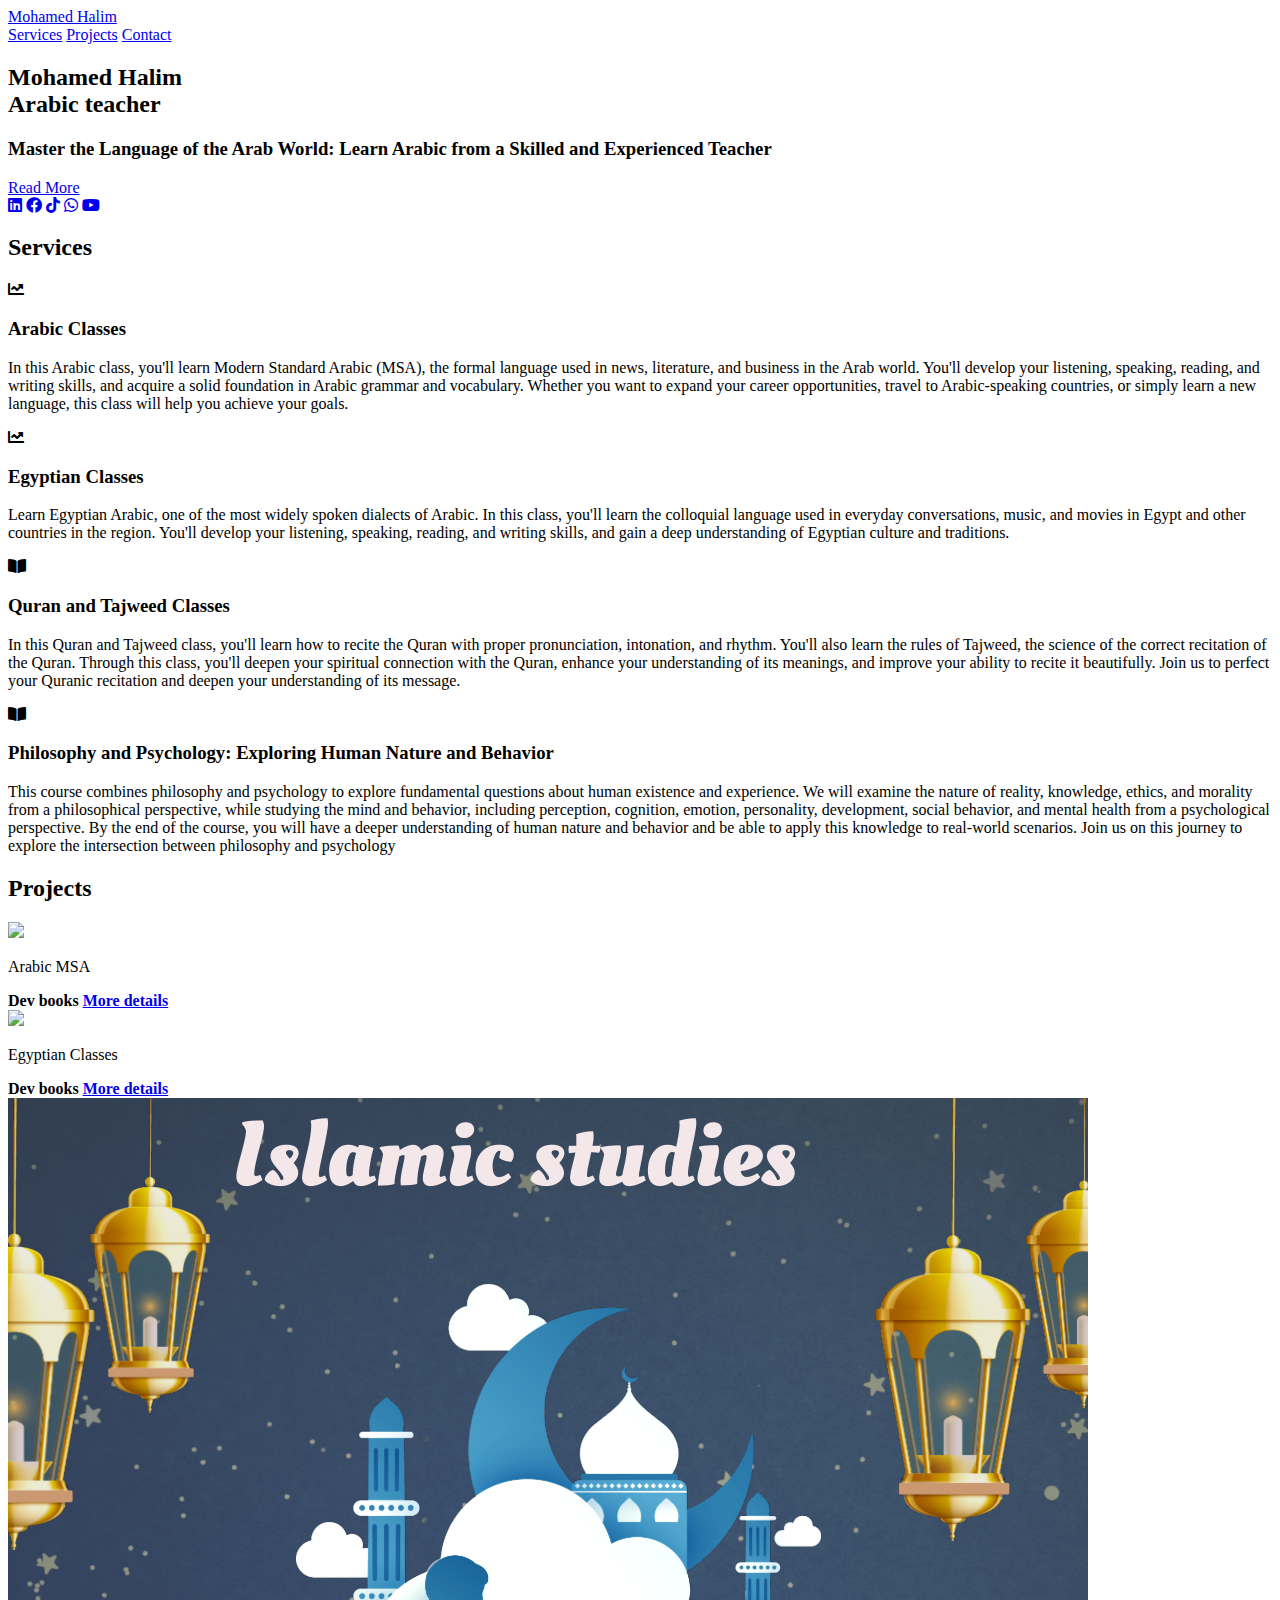
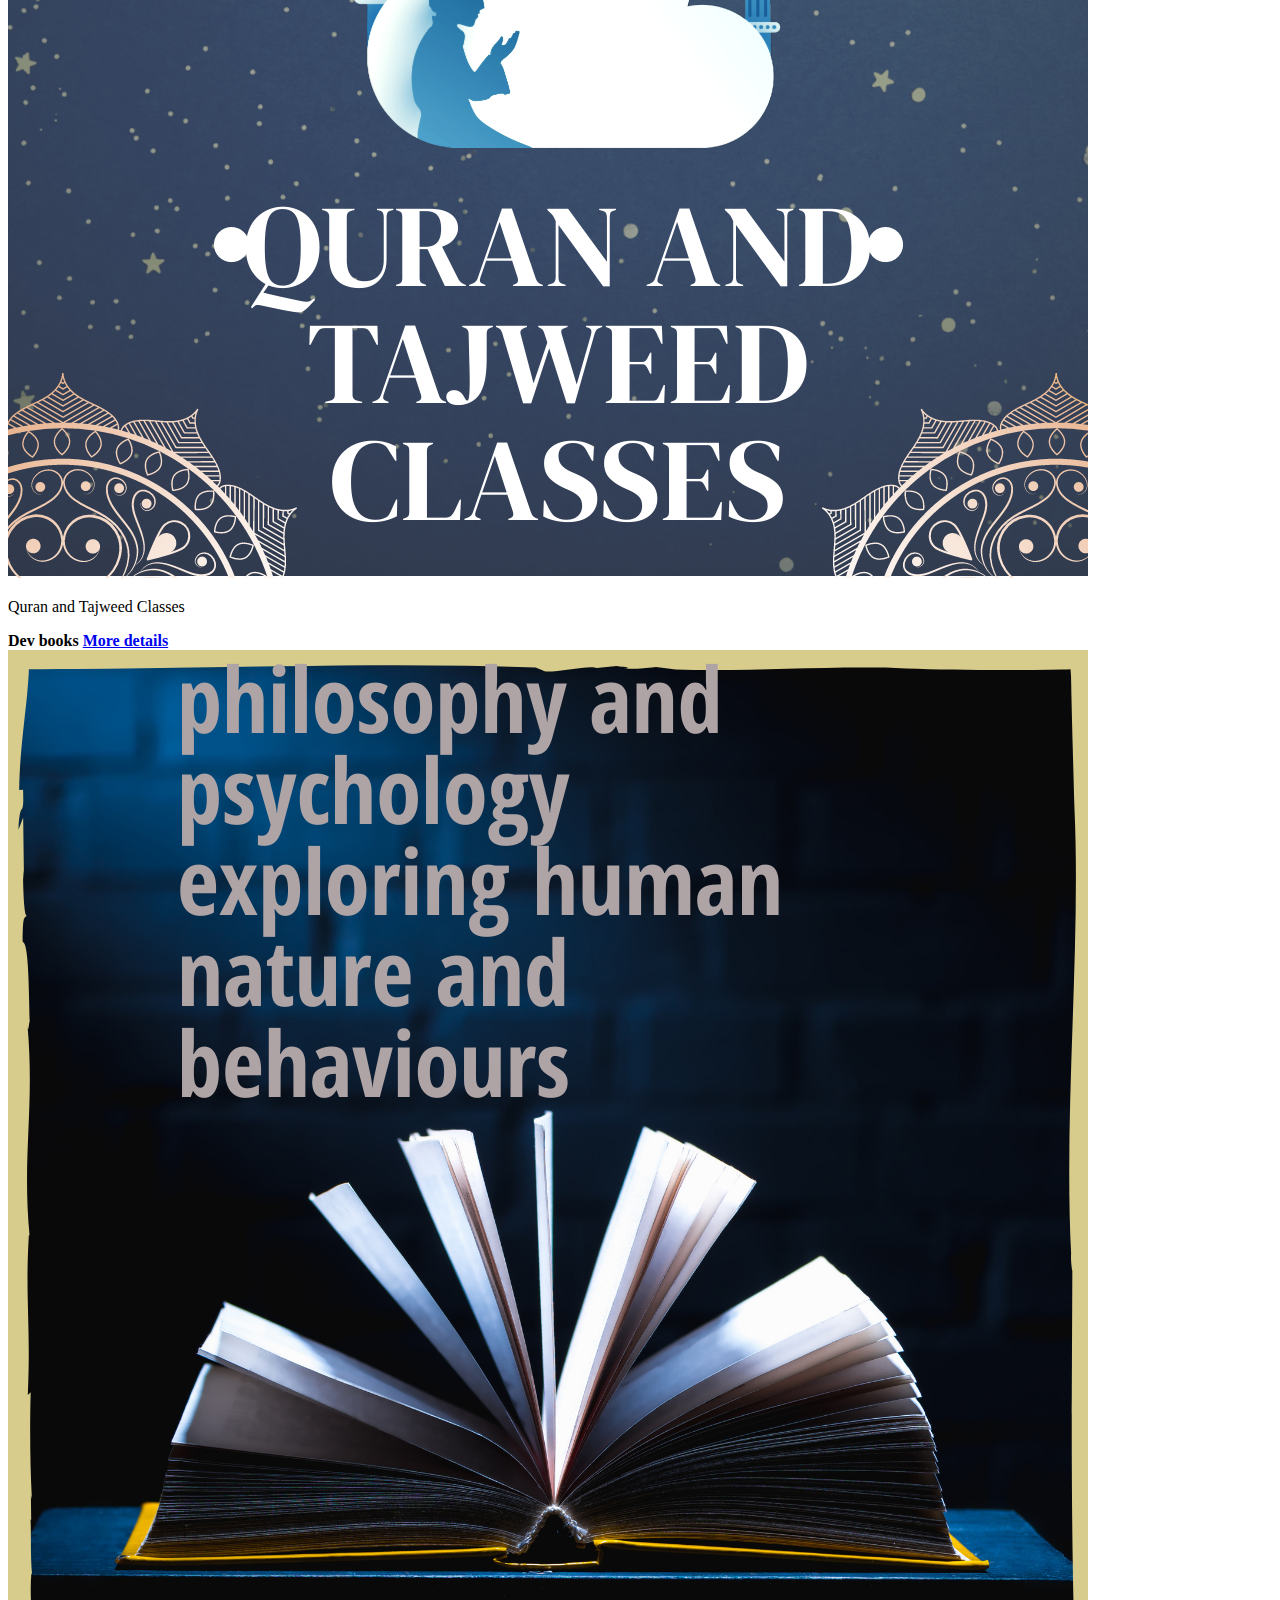
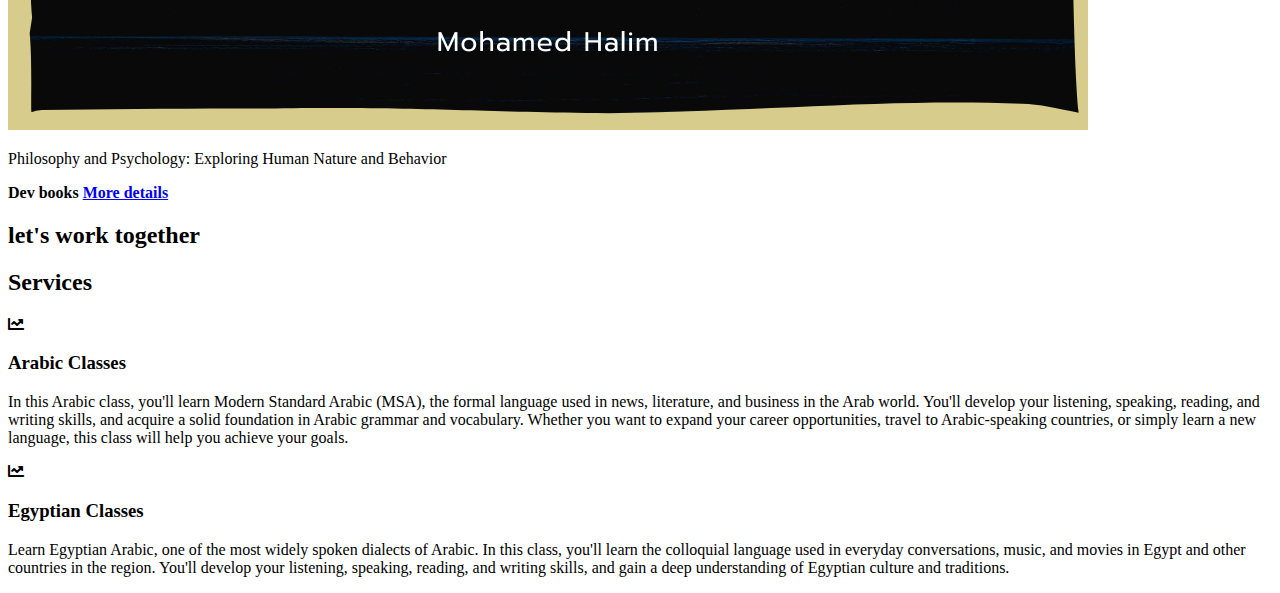
==== index.html @ fc65973d "gemy edite" ====
<!DOCTYPE html>
<html lang="en">
<head>
    <meta charset="UTF-8">
    <meta http-equiv="X-UA-Compatible" content="IE=edge">
    <meta name="viewport" content="width=device-width, initial-scale=1.0">
    <link rel="stylesheet" href="https://cdnjs.cloudflare.com/ajax/libs/font-awesome/5.15.4/css/all.min.css">
    <link rel="stylesheet" href="style.css">
    <title>Mohamed Halim The Arabic teacher</title>
</head>
<body>
    <header>
        <a href="#" class="logo">Mohamed Halim</a>
        <nav class="navigation">
            <a href="#Services">Services</a>
            <a href="#Projects">Projects</a>
            <a href="#Contact">Contact</a>
        </nav>
    </header>
    <section class="main">
        <div>
            <h2>Mohamed Halim <br><span>Arabic teacher</span></h2>
            <h3>Master the Language of the Arab World: Learn Arabic from a Skilled and Experienced Teacher</h3>
            <a href="#projects" class="main-btn">Read More</a>
            <div class="social-icons">
                <a href="#"><i class="fab fa-linkedin"></i></a>
                <a href="#"><i class="fab fa-facebook"></i></a>
                <a href="#"><i class="fab fa-tiktok"></i></a>
                <a href="#"><i class="fab fa-whatsapp"></i></a>
                <a href="#"><i class="fab fa-youtube"></i></a>
            </div>
        </div>
    </section>
    <section class="cards" id="Services">
        <h2 class="title">Services</h2>
        <div class="content">
            <div class="card">
                <div class="icon">
                    <i class="fas fa-chart-line"></i>
                </div>
                <div class="info">
                    <h3>Arabic Classes</h3>
                    <p>In this Arabic class, you'll learn Modern Standard Arabic (MSA), the formal language used in news, literature, and business in the Arab world. You'll develop your listening, speaking, reading, and writing skills, and acquire a solid foundation in Arabic grammar and vocabulary. Whether you want to expand your career opportunities, travel to Arabic-speaking countries, or simply learn a new language, this class will help you achieve your goals.</p>   
                </div> 
            </div>
            <div class="card">
                <div class="icon">
                    <i class="fas fa-chart-line"></i>
                </div>
                <div class="info">
                    <h3>Egyptian Classes</h3>
                    <p>Learn Egyptian Arabic, one of the most widely spoken dialects of Arabic. In this class, you'll learn the colloquial language used in everyday conversations, music, and movies in Egypt and other countries in the region. You'll develop your listening, speaking, reading, and writing skills, and gain a deep understanding of Egyptian culture and traditions.</p>
                </div>
            </div>
            <div class="card">
                <div class="icon">
                    <i class="fas fa-book-open"></i>
                </div>
                <div class="info">
                    <h3>Quran and Tajweed Classes</h3>
                    <p>In this Quran and Tajweed class, you'll learn how to recite the Quran with proper pronunciation, intonation, and rhythm. You'll also learn the rules of Tajweed, the science of the correct recitation of the Quran. Through this class, you'll deepen your spiritual connection with the Quran, enhance your understanding of its meanings, and improve your ability to recite it beautifully. Join us to perfect your Quranic recitation and deepen your understanding of its message.</p>
                </div>
            </div>
            <div class="card">
                <div class="icon">
                    <i class="fas fa-book-open"></i>
                </div>
                <div class="info">
                    <h3>Philosophy and Psychology: Exploring Human Nature and Behavior</h3>
                    <p>This course combines philosophy and psychology to explore fundamental questions about human existence and experience. We will examine the nature of reality, knowledge, ethics, and morality from a philosophical perspective, while studying the mind and behavior, including perception, cognition, emotion, personality, development, social behavior, and mental health from a psychological perspective. By the end of the course, you will have a deeper understanding of human nature and behavior and be able to apply this knowledge to real-world scenarios. Join us on this journey to explore the intersection between philosophy and psychology</p>
                </div>
                <div>
                </div>
            </section>
            <section class="projects" id="projects">
                <h2 class="title">Projects</h2>
                <div class="content">
                    <div class="project-card">
                        <div class="project-image">
                            <img src="pic/msa.jpeg" />
                        </div>
                        <div class="project-info">
                            <p  class="project-categary">Arabic MSA </p>
                            <strong   class="project-title">
                                <span> Dev books</span>
                                <a href="#" class="more-details">More details</a>
                            </strong>
                        </div>
                    </div>
                    <div class="project-card">
                        <div class="project-image">
                            <img src="pic/egyiton.jpeg" />
                        </div>
                        <div class="project-info">
                            <p  class="project-categary">Egyptian Classes</p>
                            <strong   class="project-title">
                                <span> Dev books</span>
                                <a href="#" class="more-details">More details</a>
                            </strong>
                        </div>
                    </div>
                    <div class="project-card">
                        <div class="project-image">
                            <img src="pic/islamic.jpeg" />
                        </div>
                        <div class="project-info">
                            <p  class="project-categary">Quran and Tajweed Classes</p>
                            <strong   class="project-title">
                                <span> Dev books</span>
                                <a href="#" class="more-details">More details</a>
                            </strong>
                        </div>
                    </div>
                    <div class="project-card">
                        <div class="project-image">
                            <img src="pic/phil.jpeg" />
                        </div>
                        <div class="project-info">
                            <p  class="project-categary">Philosophy and Psychology: Exploring Human Nature and Behavior </p>
                            <strong   class="project-title">
                                <span> Dev books</span>
                                <a href="#" class="more-details">More details</a>
                            </strong>
                        </div>
                    </div>   
                </div>
            </section>
                <section class="cards Contact" id="Contact">
                    <h2 class="title" >let's work together</h2>
                    <h2 class="title">Services</h2>
                    
        <div class="content">
            <div class="card">
                <div class="icon">
                    <i class="fas fa-chart-line"></i>
                </div>
                <div class="info">
                    <h3>Arabic Classes</h3>
                    <p>In this Arabic class, you'll learn Modern Standard Arabic (MSA), the formal language used in news, literature, and business in the Arab world. You'll develop your listening, speaking, reading, and writing skills, and acquire a solid foundation in Arabic grammar and vocabulary. Whether you want to expand your career opportunities, travel to Arabic-speaking countries, or simply learn a new language, this class will help you achieve your goals.</p>   
                </div> 
            </div>
            <div class="card">
                <div class="icon">
                    <i class="fas fa-chart-line"></i>
                </div>
                <div class="info">
                    <h3>Egyptian Classes</h3>
                    <p>Learn Egyptian Arabic, one of the most widely spoken dialects of Arabic. In this class, you'll learn the colloquial language used in everyday conversations, music, and movies in Egypt and other countries in the region. You'll develop your listening, speaking, reading, and writing skills, and gain a deep understanding of Egyptian culture and traditions.</p>
                </div>
            </div>
        </div> 
                </section>
</body>
</html>
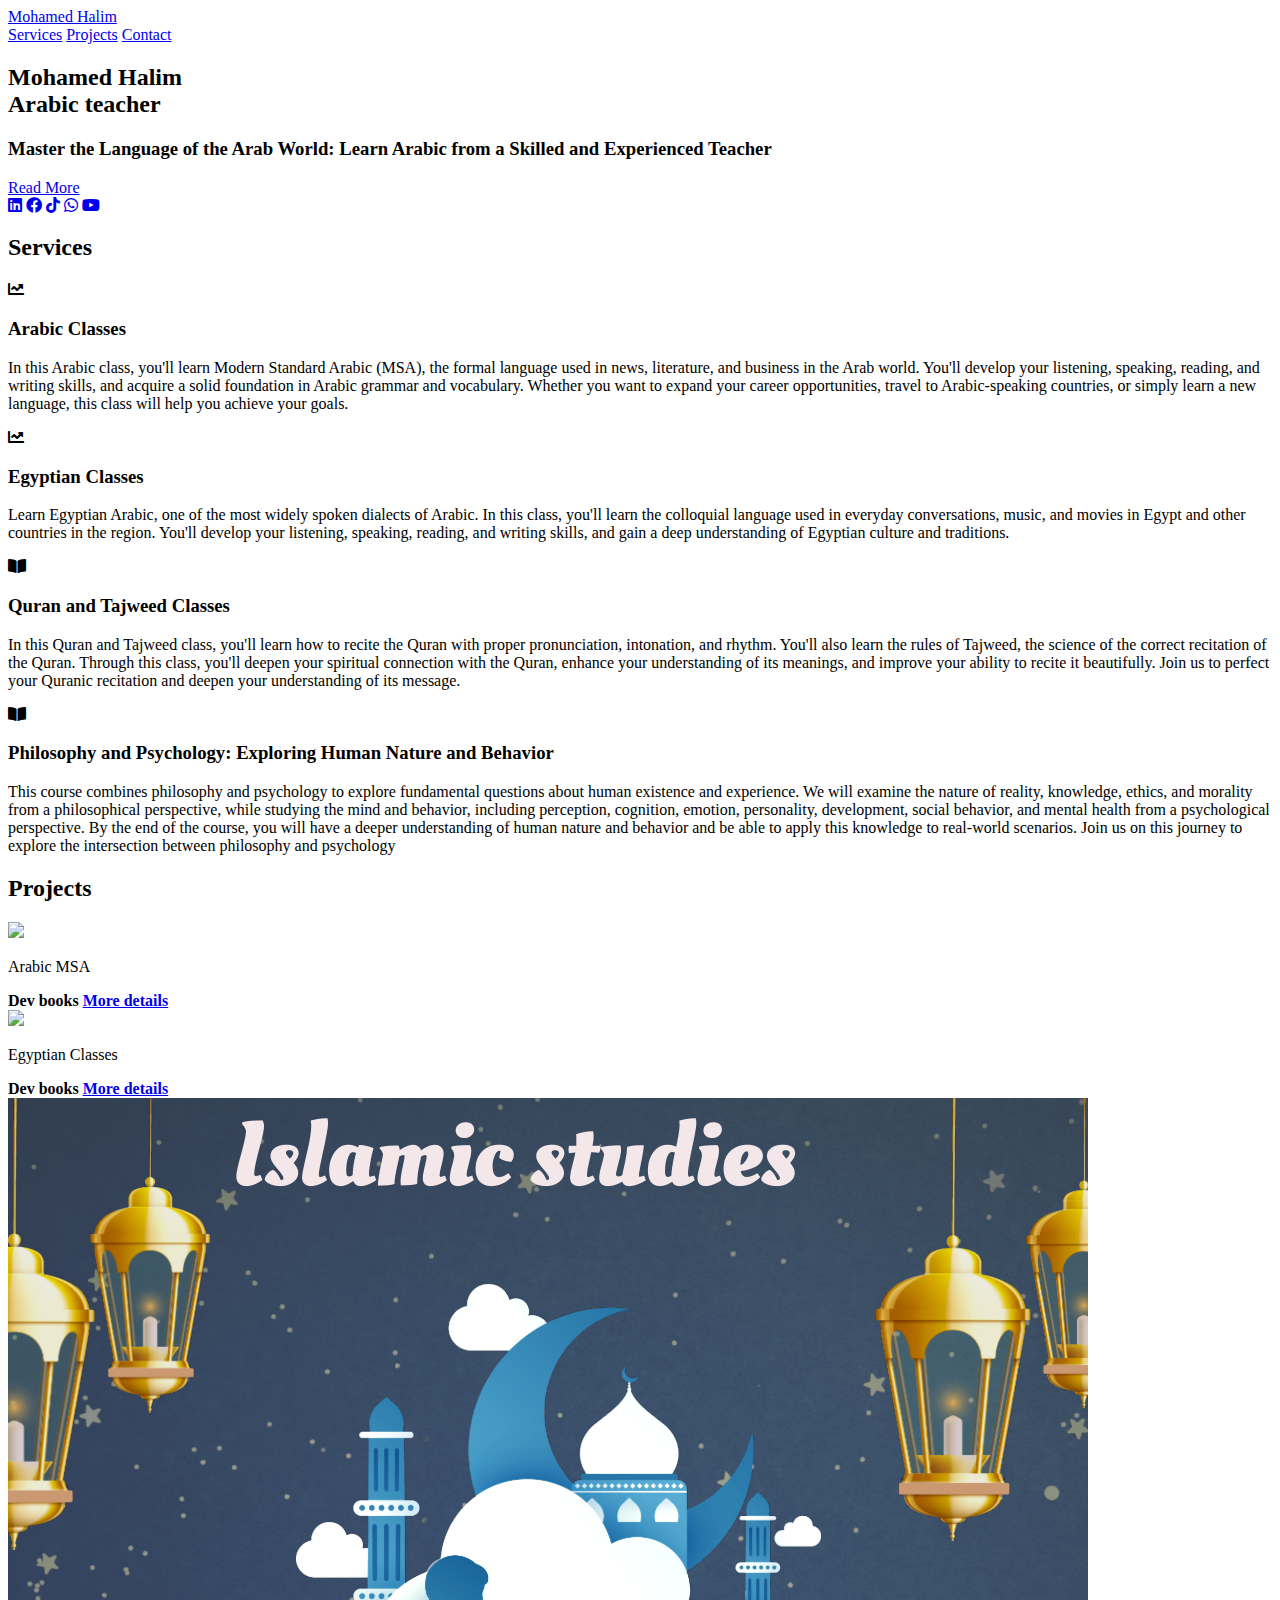
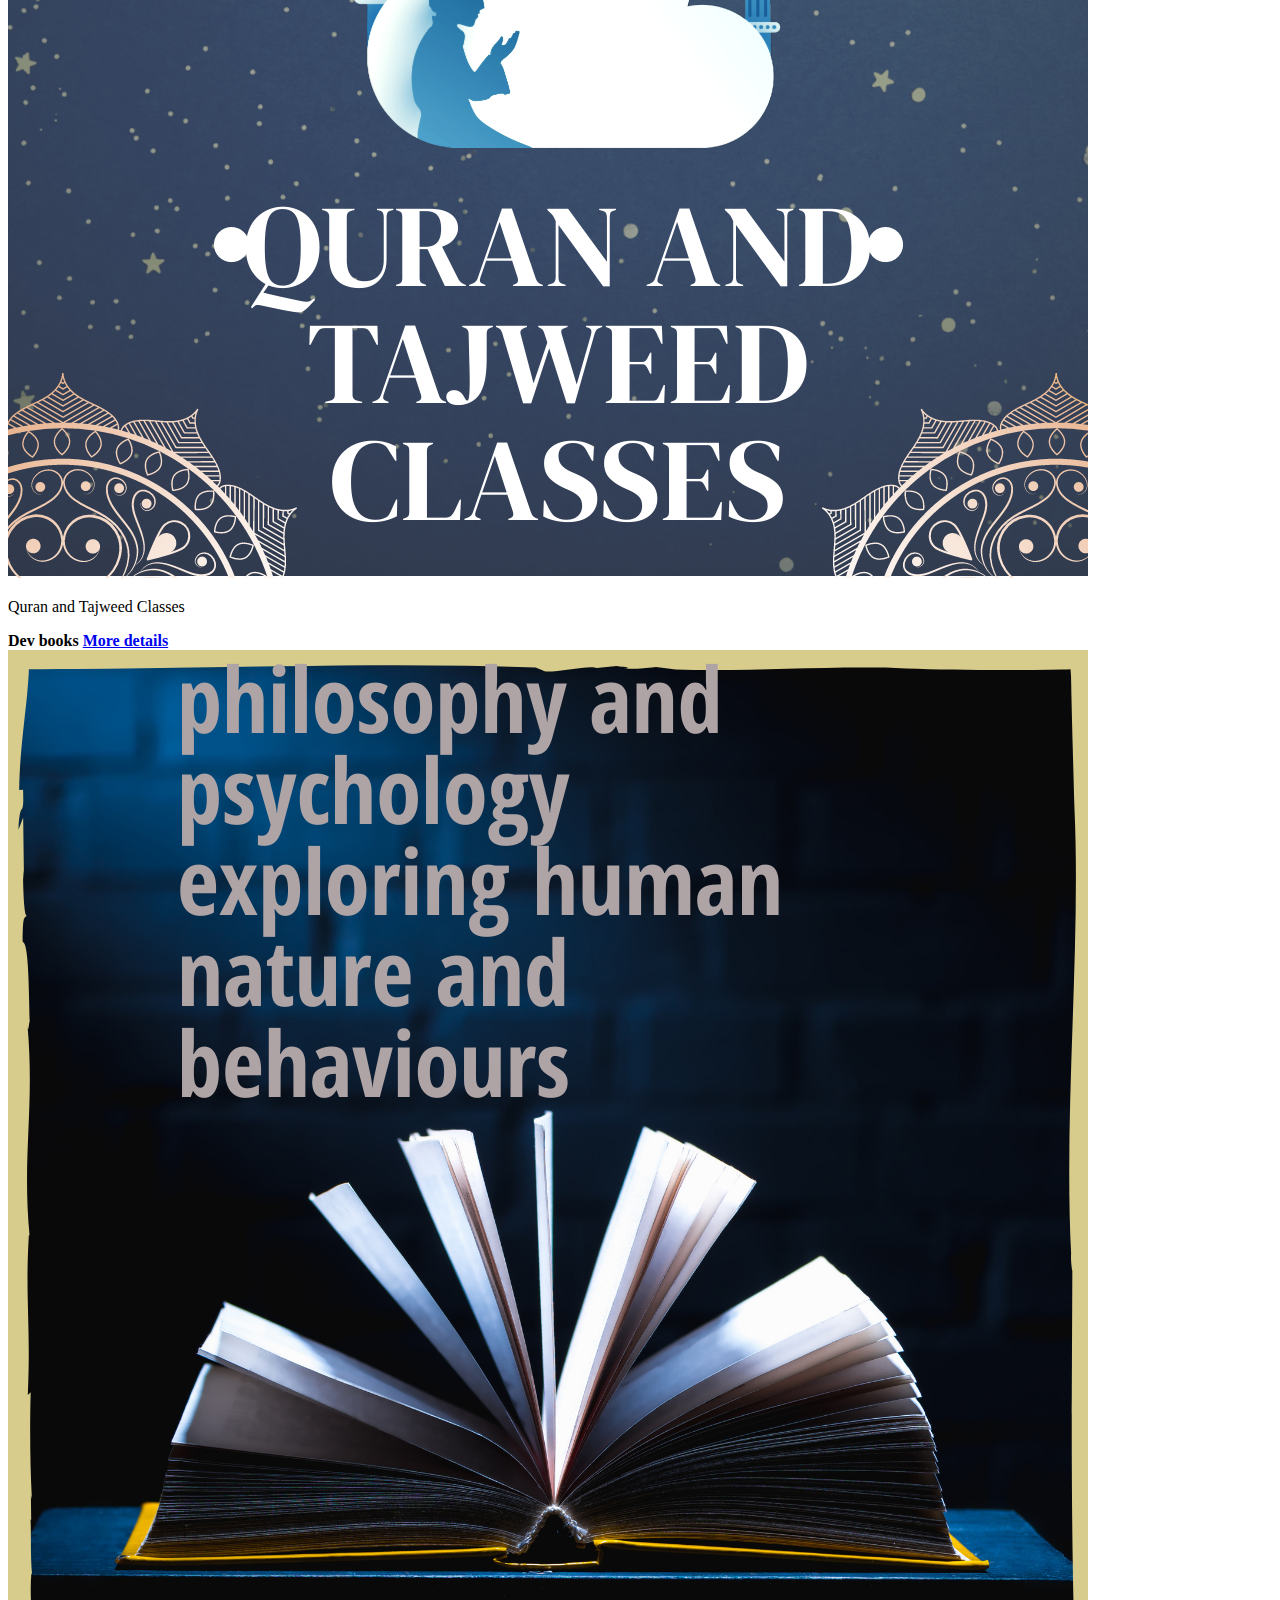
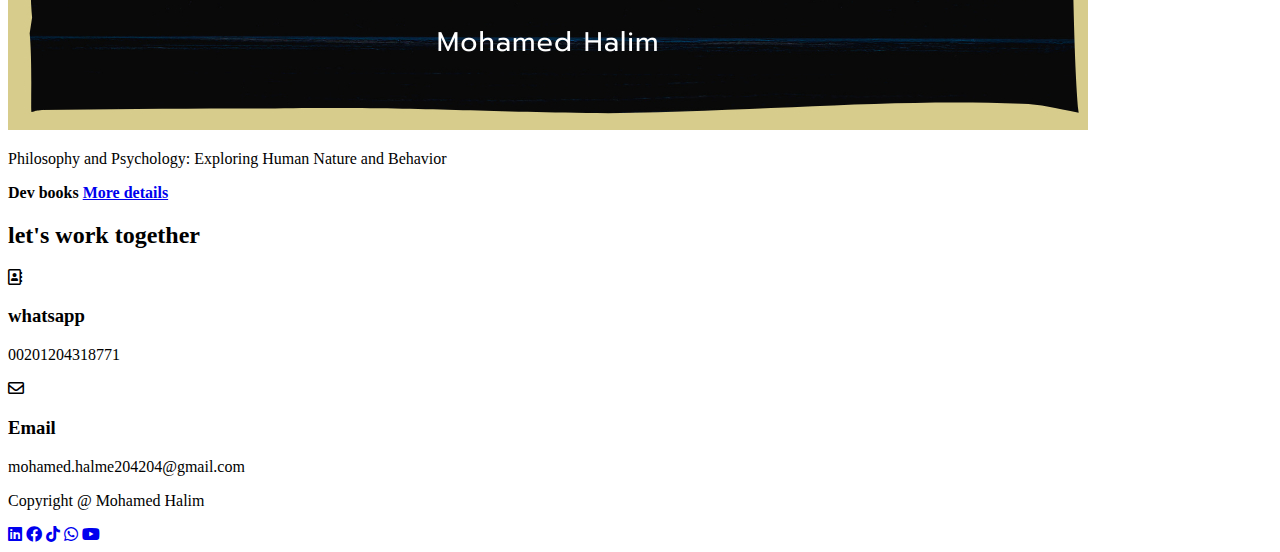
==== commit da095f09: "phone editing" ====
--- a/index.html
+++ b/index.html
@@ -127,29 +127,38 @@
             </section>
                 <section class="cards Contact" id="Contact">
                     <h2 class="title" >let's work together</h2>
-                    <h2 class="title">Services</h2>
                     
         <div class="content">
             <div class="card">
                 <div class="icon">
-                    <i class="fas fa-chart-line"></i>
+                    <i class="far fa-address-book"></i>
                 </div>
                 <div class="info">
-                    <h3>Arabic Classes</h3>
-                    <p>In this Arabic class, you'll learn Modern Standard Arabic (MSA), the formal language used in news, literature, and business in the Arab world. You'll develop your listening, speaking, reading, and writing skills, and acquire a solid foundation in Arabic grammar and vocabulary. Whether you want to expand your career opportunities, travel to Arabic-speaking countries, or simply learn a new language, this class will help you achieve your goals.</p>   
+                    <h3>whatsapp</h3>
+                    <p> 00201204318771 </p>   
                 </div> 
             </div>
             <div class="card">
                 <div class="icon">
-                    <i class="fas fa-chart-line"></i>
+                    <i class="far fa-envelope"></i> 
                 </div>
                 <div class="info">
-                    <h3>Egyptian Classes</h3>
-                    <p>Learn Egyptian Arabic, one of the most widely spoken dialects of Arabic. In this class, you'll learn the colloquial language used in everyday conversations, music, and movies in Egypt and other countries in the region. You'll develop your listening, speaking, reading, and writing skills, and gain a deep understanding of Egyptian culture and traditions.</p>
-                </div>
+                    <h3>Email</h3>
+                    <p> mohamed.halme204204@gmail.com </p>   
+                </div> 
             </div>
         </div> 
                 </section>
+                <footer class="footer">
+                    <p> Copyright @ <span>Mohamed Halim</span></p>
+                    <div class="social-icons">
+                        <a href="#"><i class="fab fa-linkedin"></i></a>
+                        <a href="#"><i class="fab fa-facebook"></i></a>
+                        <a href="#"><i class="fab fa-tiktok"></i></a>
+                        <a href="#"><i class="fab fa-whatsapp"></i></a>
+                        <a href="#"><i class="fab fa-youtube"></i></a>
+                    </div>
+                </footer>
 </body>
 </html>
 
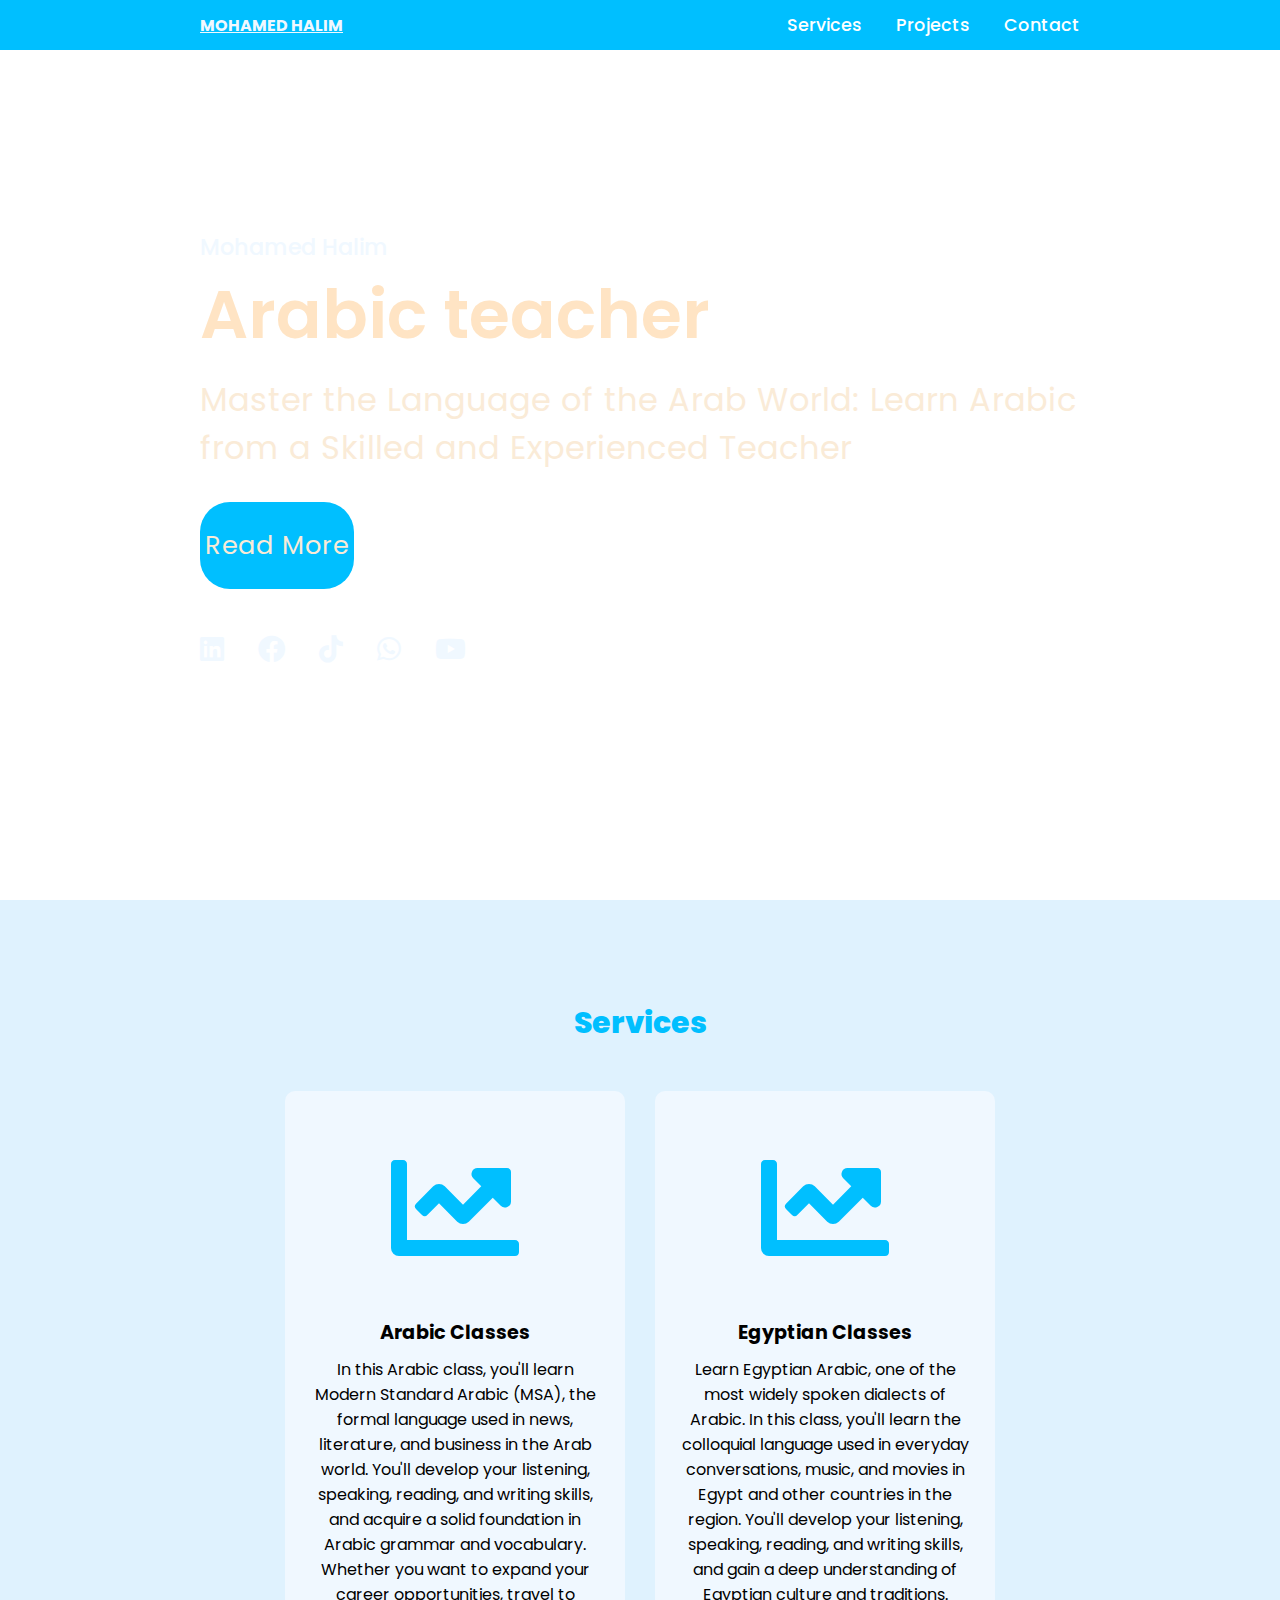
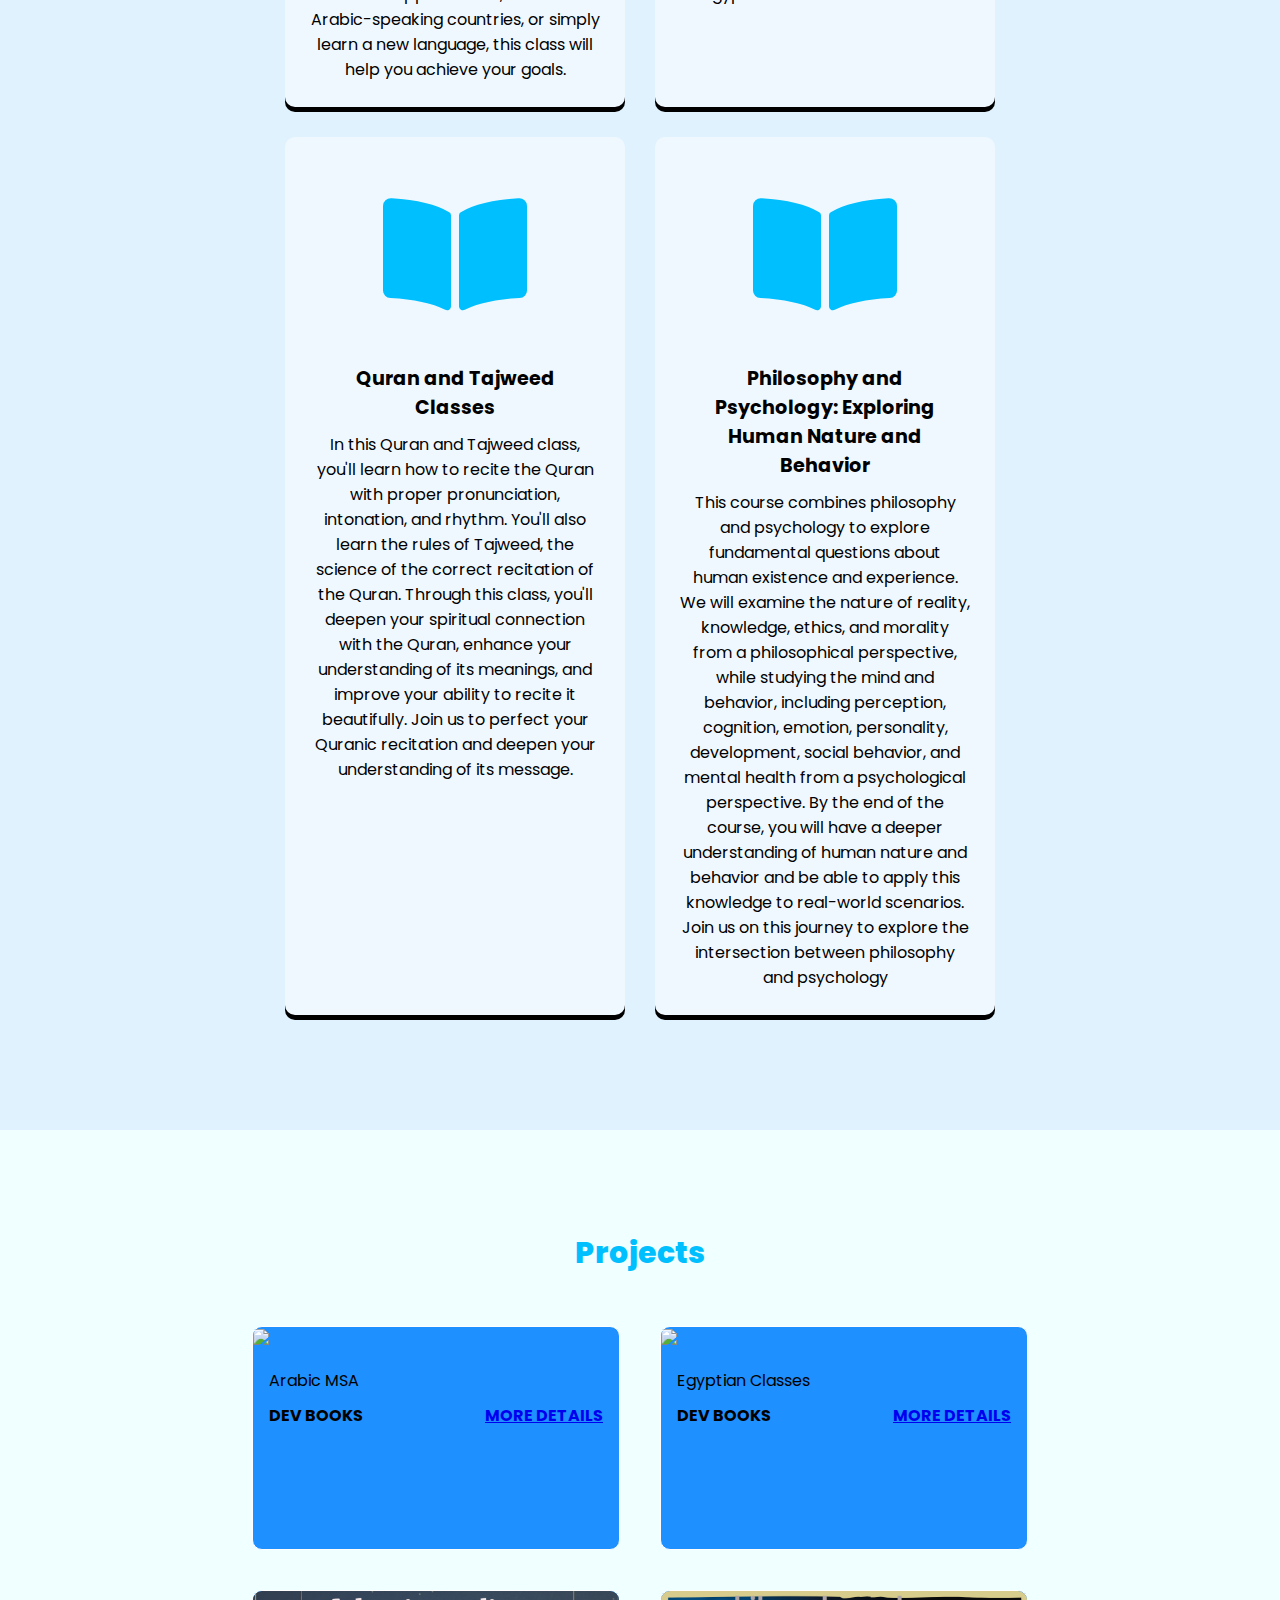
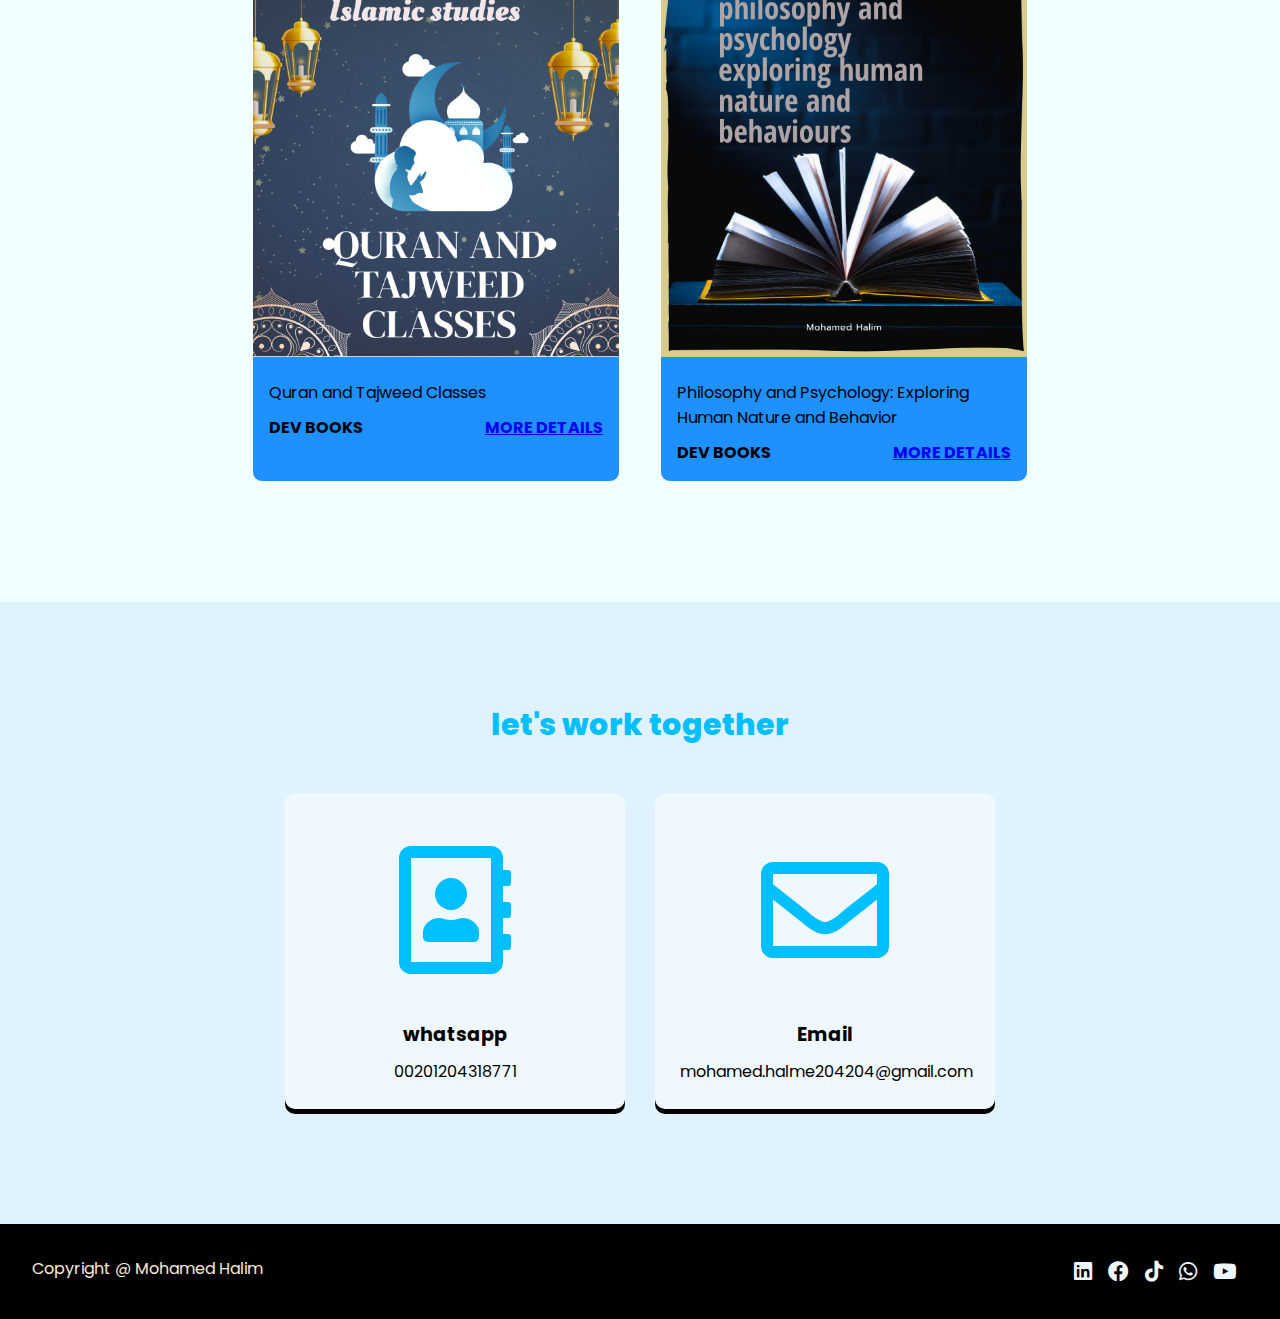
==== commit 67c49054: "commit" ====
--- a/index.html
+++ b/index.html
@@ -5,7 +5,7 @@
     <meta http-equiv="X-UA-Compatible" content="IE=edge">
     <meta name="viewport" content="width=device-width, initial-scale=1.0">
     <link rel="stylesheet" href="https://cdnjs.cloudflare.com/ajax/libs/font-awesome/5.15.4/css/all.min.css">
-    <link rel="stylesheet" href="style.css">
+    <link rel="stylesheet" href="./style.css">
     <title>Mohamed Halim The Arabic teacher</title>
 </head>
 <body>
--- a/style.css
+++ b/style.css
@@ -0,0 +1,277 @@
+@import url('https://fonts.googleapis.com/css2?family=Poppins:ital,wght@0,100;0,200;0,300;0,400;0,500;0,600;0,700;0,800;0,900;1,200;1,300;1,400;1,500;1,600;1,700;1,800;1,900&display=swap');
+
+* {
+  font-family: 'Poppins', sans-serif;
+  margin: 0;
+  padding: 0;
+  box-sizing: border-box;
+  scroll-behavior: smooth;
+}
+
+header {
+  background-color: deepskyblue;
+  width:100%;
+  position: fixed;
+  z-index: 999;
+  display: flex;
+  justify-content: space-between;
+  align-items: center;
+  padding:12px 200px;
+}
+
+.logo {
+  color:aliceblue;
+  text-transform:uppercase;
+  font-weight:700;
+  font: size 1.9em;
+}
+
+.navigation a {
+  color: white;
+  text-decoration: none;
+  font-size: 1.1em;
+  font-weight: 500;
+  padding-left: 30px;
+}
+
+.navigation a:hover {
+  color: blueviolet;
+  text-decoration: none;
+  font-size: 1.1em;
+  font-weight: 500;
+  padding-left: 30px;
+}
+
+section {
+  padding: 100px 200px;
+  color: black;
+}
+
+.main {
+  width: 100%;
+  min-height: 100vh;
+  display: flex;
+  align-items: center;
+  background: url(pic/codingmm.jpg) no-repeat;
+  background-size: cover;
+  background-position: center;
+  background-attachment: fixed;
+}
+
+.main h2 {
+  color: aliceblue;
+  font-size: 1.4em;
+  font-weight: 500;
+}
+
+.main h2 span {
+  display: inline;
+  margin-top: 10px;
+  color: bisque;
+  font-size: 3em;
+  font-weight: 600;
+}
+
+.main h3 {
+  color: antiquewhite;
+  font-size: 2em;
+  font-weight: 400;
+  letter-spacing: 1px;
+  margin-top: 10px;
+  margin-bottom: 30px;
+}
+
+.main-btn {
+  color: antiquewhite;
+  background-color: deepskyblue;
+  text-decoration: none;
+  font-size: 1.6em;
+  font: weight 400px;
+  display: inline-block;
+  padding: 0.9375em 0.1875em;
+  letter-spacing: 1px;
+  border-radius: 30px;
+  margin-bottom: 40px;
+  transition: 0.7s ease;
+}
+
+.main-btn:hover {
+  background-color: darkturquoise;
+  transform: scale(1.1);
+}
+
+.social-icons a {
+  color: aliceblue;
+  font-size: 1.7em;
+  padding-right: 30px;
+}
+
+.title {
+    display: flex;
+    justify-content: center;
+    font-weight: 800;
+    margin-bottom: 30px;
+    font-size: 30px;
+    color: deepskyblue;
+  }
+  
+  .content {
+    display: flex;
+    justify-content: center;
+    flex-direction: row;
+    flex-wrap: wrap;
+  }
+  
+    .card {
+    background-color: aliceblue;
+    width: 21.25em;
+    box-shadow: 0 5px 25px rgba(1 1 1 1 / 50%);
+    border-radius: 10px;
+    padding: 25px;
+    margin: 15px;
+    transition: 0.7s;
+
+  } 
+  .card {
+    background-color: aliceblue;
+    width: 21.25em;
+    box-shadow: 0 5px
+    
+  }
+ 
+  
+  .card:hover {
+    transform: scale(1.1);
+  }
+  
+  .icon {
+    color: deepskyblue;
+    font-size: 8em;
+    text-align: center;
+  }
+  
+  .info {
+    text-align: center;
+  }
+  
+  .info h3 {
+    color: deepskyblue;
+    font-size: 1.2em;
+    font-weight: 700;
+    margin: 10px;
+  }
+.projects {
+  background-color: azure;
+}
+.projects.content{
+  margin-top: 30px;
+}
+.project-card {
+  background-color: dodgerblue;
+  border: 1px solid #fff;
+  min-height: 14em;
+  width: 23em;
+  overflow: hidden;
+  border-radius: 10px;
+  margin: 20px;
+  transition: 0.7s ease;
+}
+.project-card:hover{
+  transform: scale(1.1);
+}
+.project-card:hover  .project-image{
+  opacity: 0.9;
+}
+.project-image    img{
+  width: 100%;
+}
+.project-info {
+  padding:1em;
+}
+.project-category{
+  font-size: 0.8em;
+  color: deepskyblue;
+}
+.project-title{
+  display: flex;
+  justify-content: space-between;
+  text-transform: uppercase;
+  font-weight: 10px;
+  margin-top: 10px;
+}
+
+.cards{
+  background-color: rgba(135, 206, 250, 0.272);
+}
+.content.icon{
+  font-size: 4.5em;
+
+}
+.content .info h3{
+  color: black
+}
+.content.info p {
+  font-size: 1.5em;
+}
+.footer{
+  background-color:black;
+  color:antiquewhite;
+  padding:2em;
+  display:flex;
+  justify-content:space-between;
+}
+.footer-title{
+  font-size: 1.3em;
+  font-weight: 600;
+
+}
+.footer-title .span{
+  color: aqua;
+}
+.footer .social-icons a{
+  font-size: 1.3em;
+  padding: 0 12px 0 0;
+}
+
+@media (max-width:1023px){
+  header{
+    padding: 12px 20px;
+  }
+.navigation a{
+  padding-left: 10px;
+}
+.title{
+  font-size: 1.8em;
+}
+section{
+  padding: 80px 20px;
+}
+.main-content h2{
+  font-size: 1em;
+}
+.main-content h3{
+  font-size: 1.em;
+}
+.content{
+  flex-direction: column;
+  align-self: center;
+} 
+
+}
+@media(max-width:641px){
+  body{
+    font-size: 12px;
+  }
+  .main-content h2{
+    font-size: 1.4em;
+  }
+  .main-content h3{
+    font-size: 1.4em;
+  }
+}
+@media(max-width:300px){
+  body{
+    font-size: 10px;
+  
+  }
+}
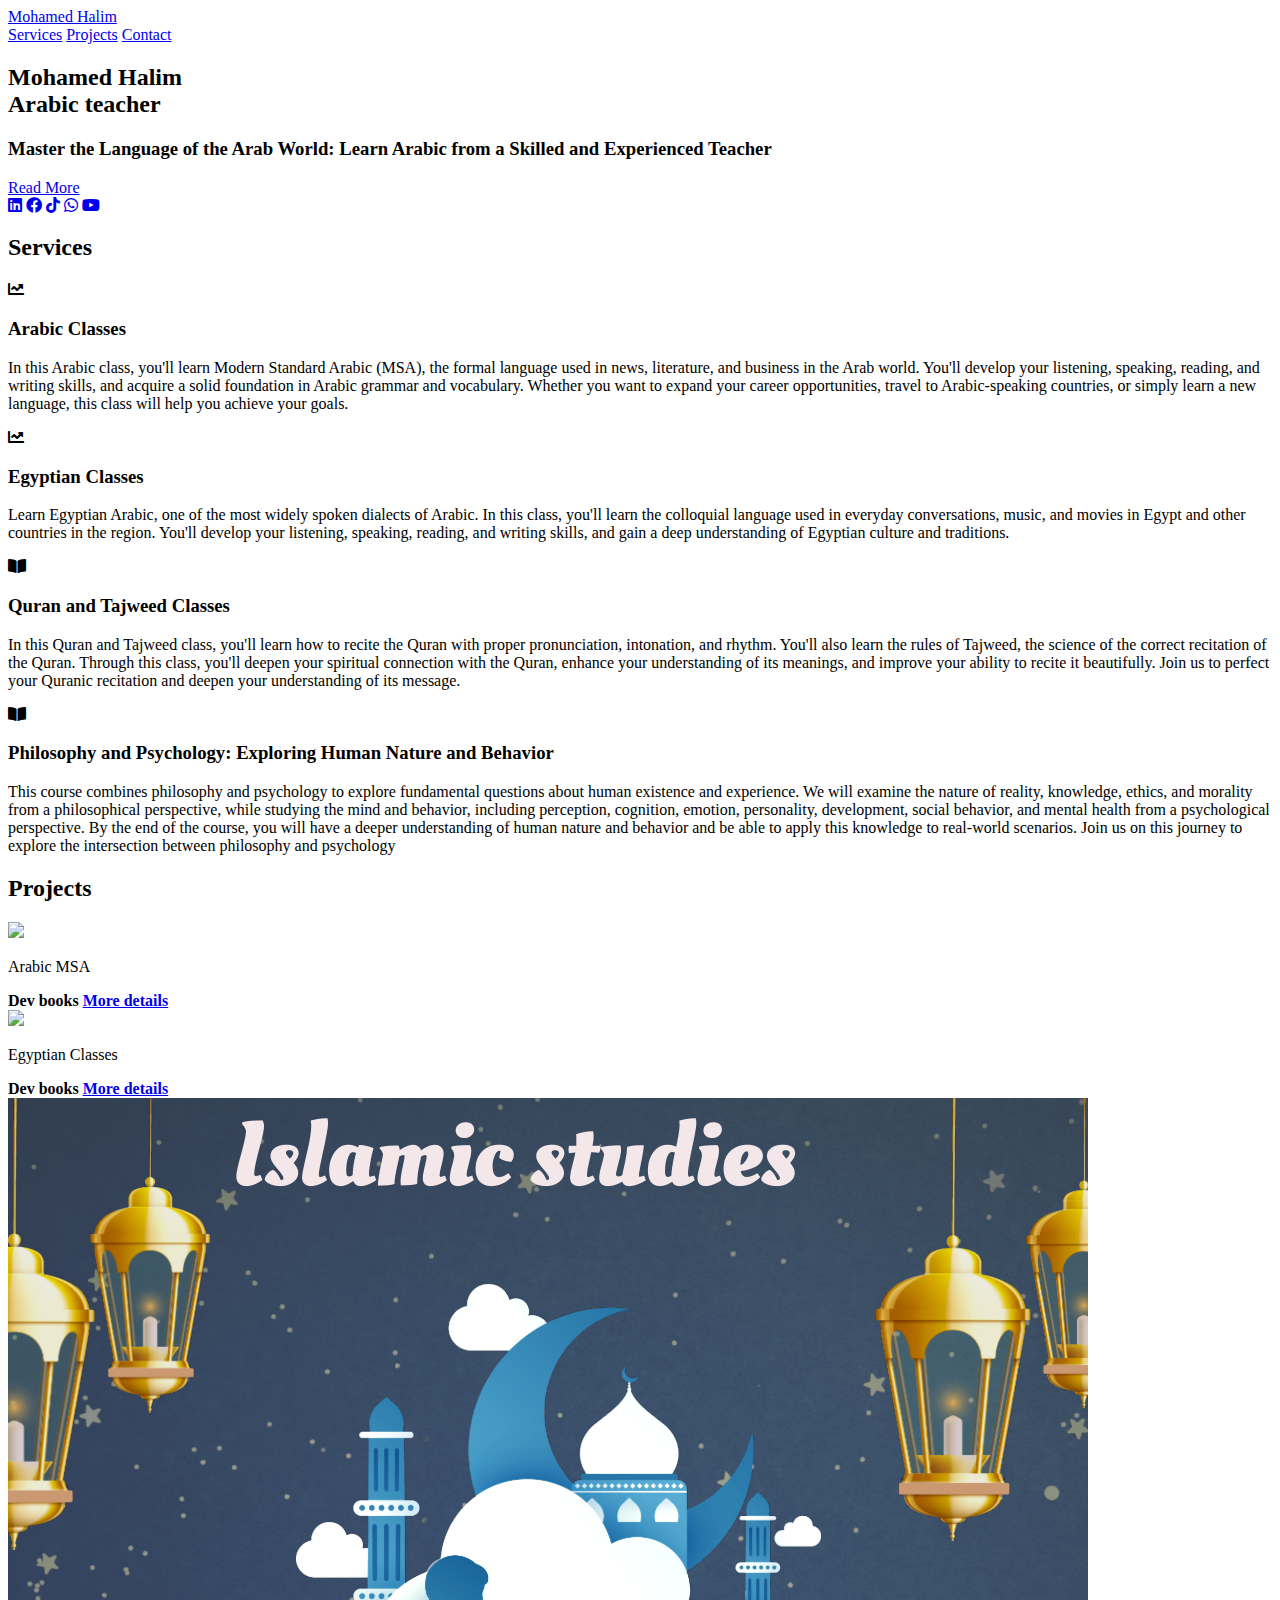
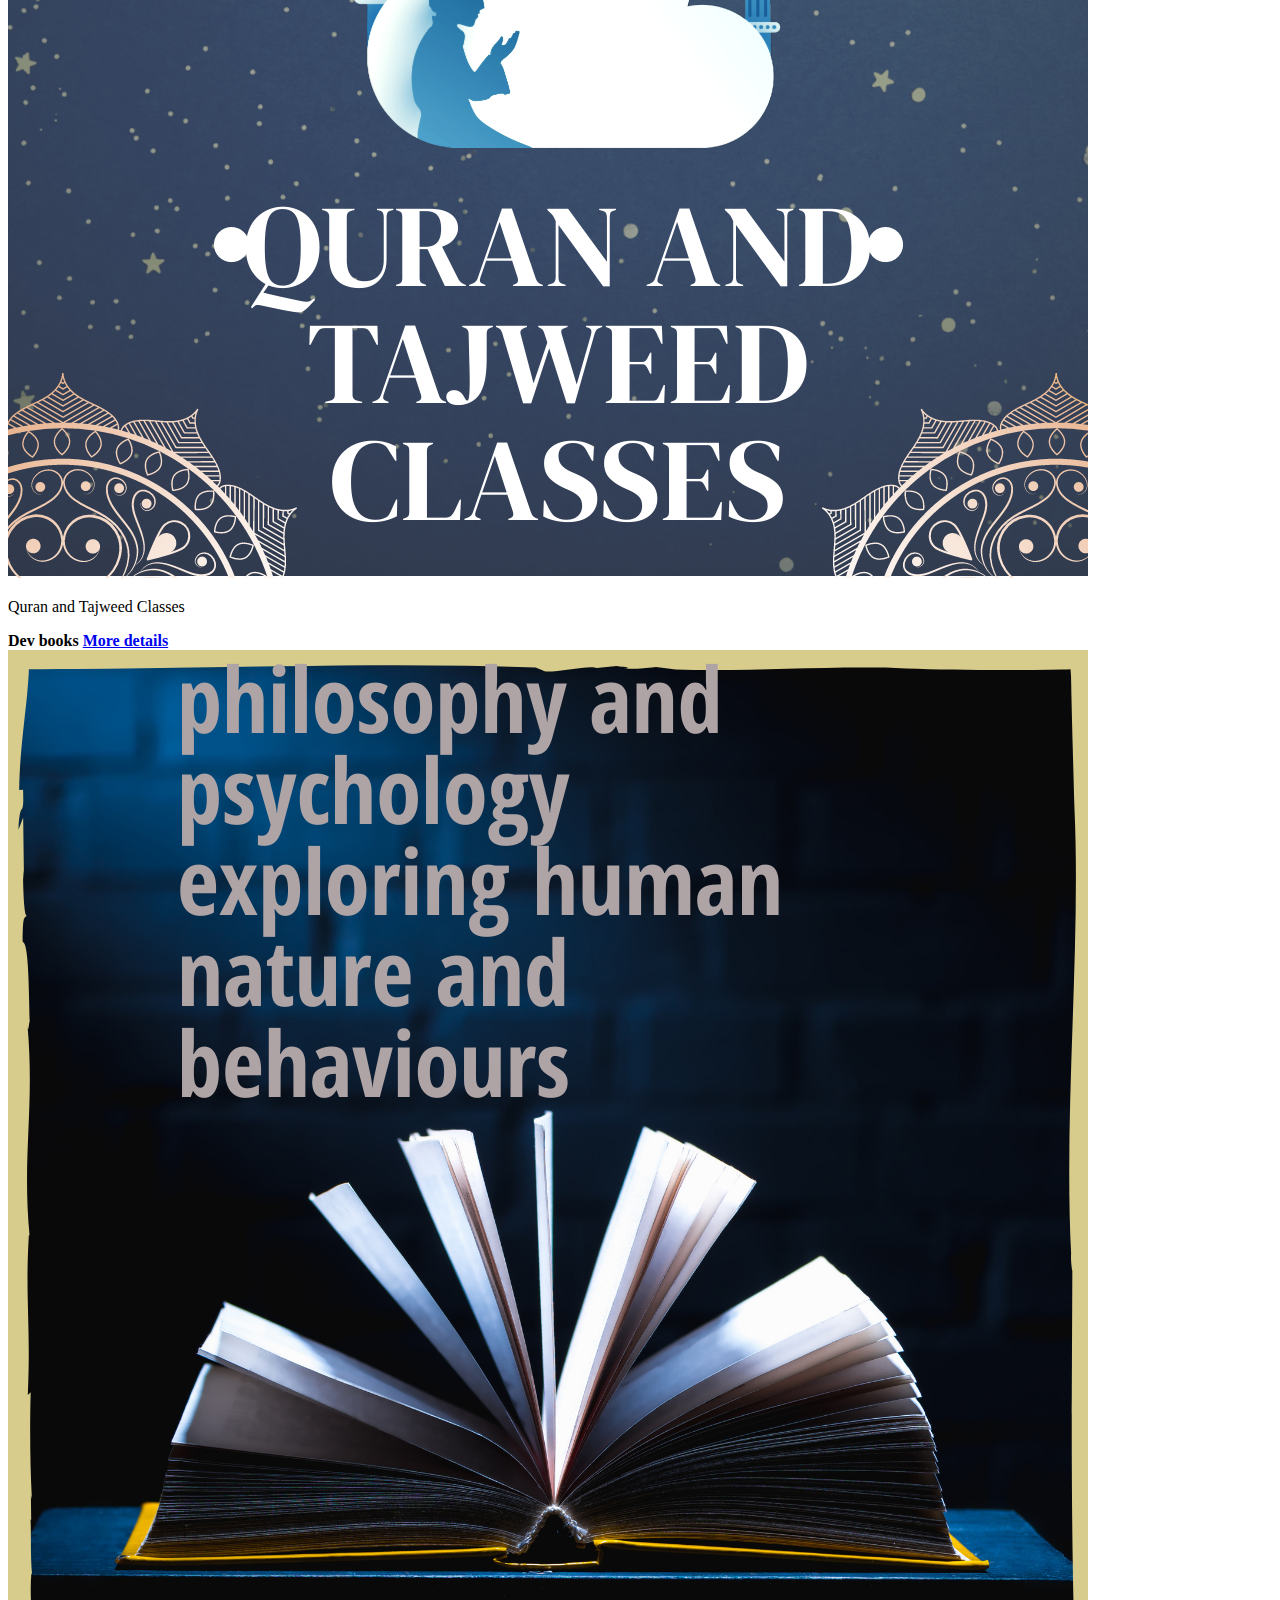
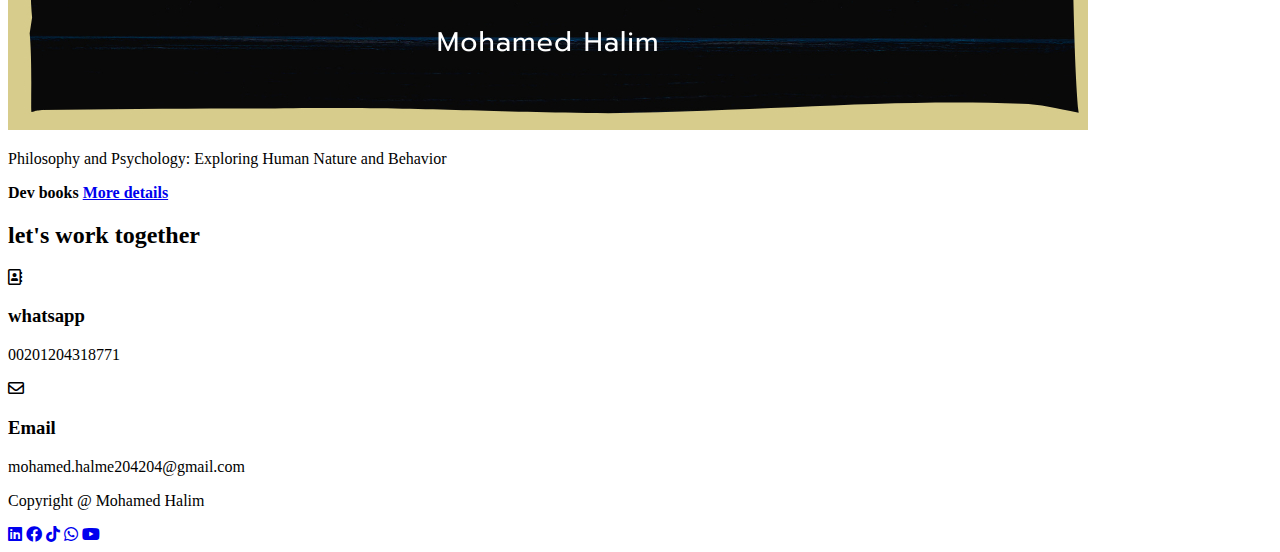
==== commit ee748573: "2" ====
--- a/index.html
+++ b/index.html
@@ -5,7 +5,7 @@
     <meta http-equiv="X-UA-Compatible" content="IE=edge">
     <meta name="viewport" content="width=device-width, initial-scale=1.0">
     <link rel="stylesheet" href="https://cdnjs.cloudflare.com/ajax/libs/font-awesome/5.15.4/css/all.min.css">
-    <link rel="stylesheet" href="./style.css">
+    <link rel="stylesheet" href="GitHub/Mohamed-halim-Arabic-teacher-/style.css">
     <title>Mohamed Halim The Arabic teacher</title>
 </head>
 <body>
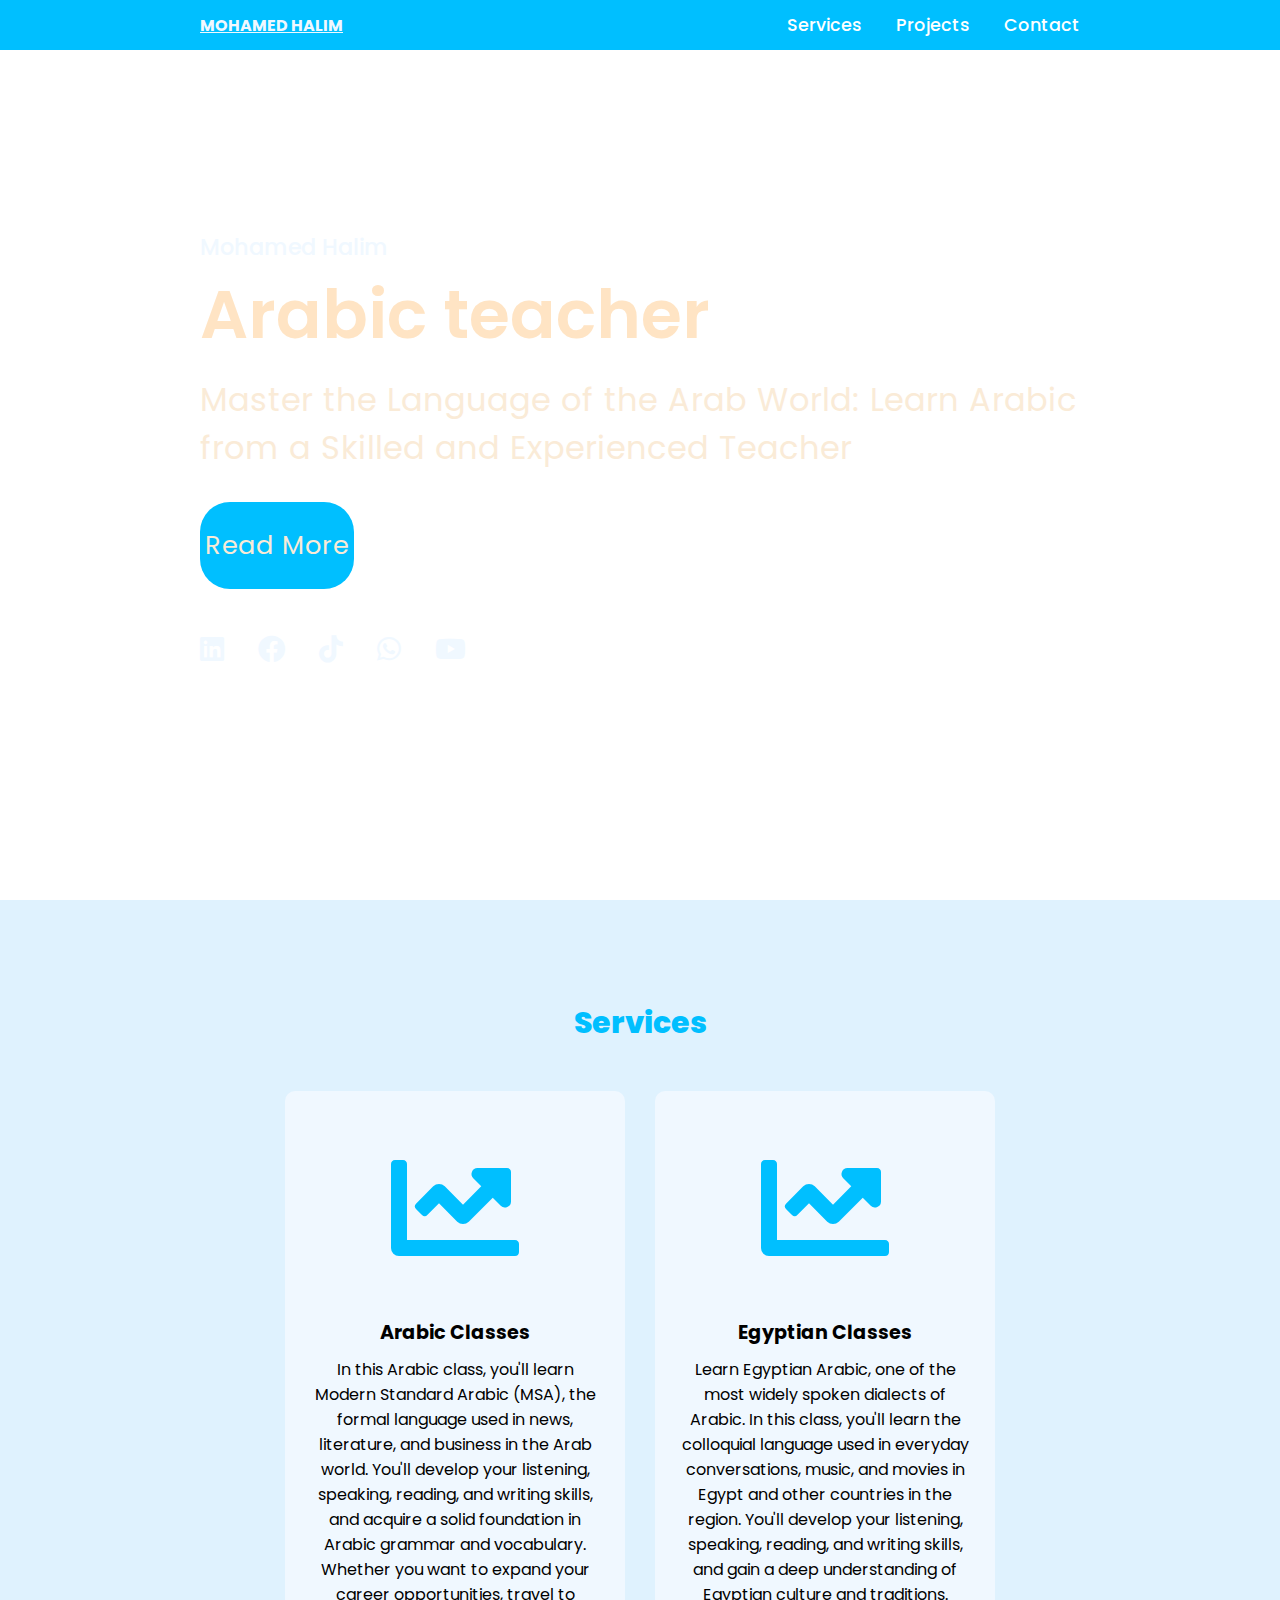
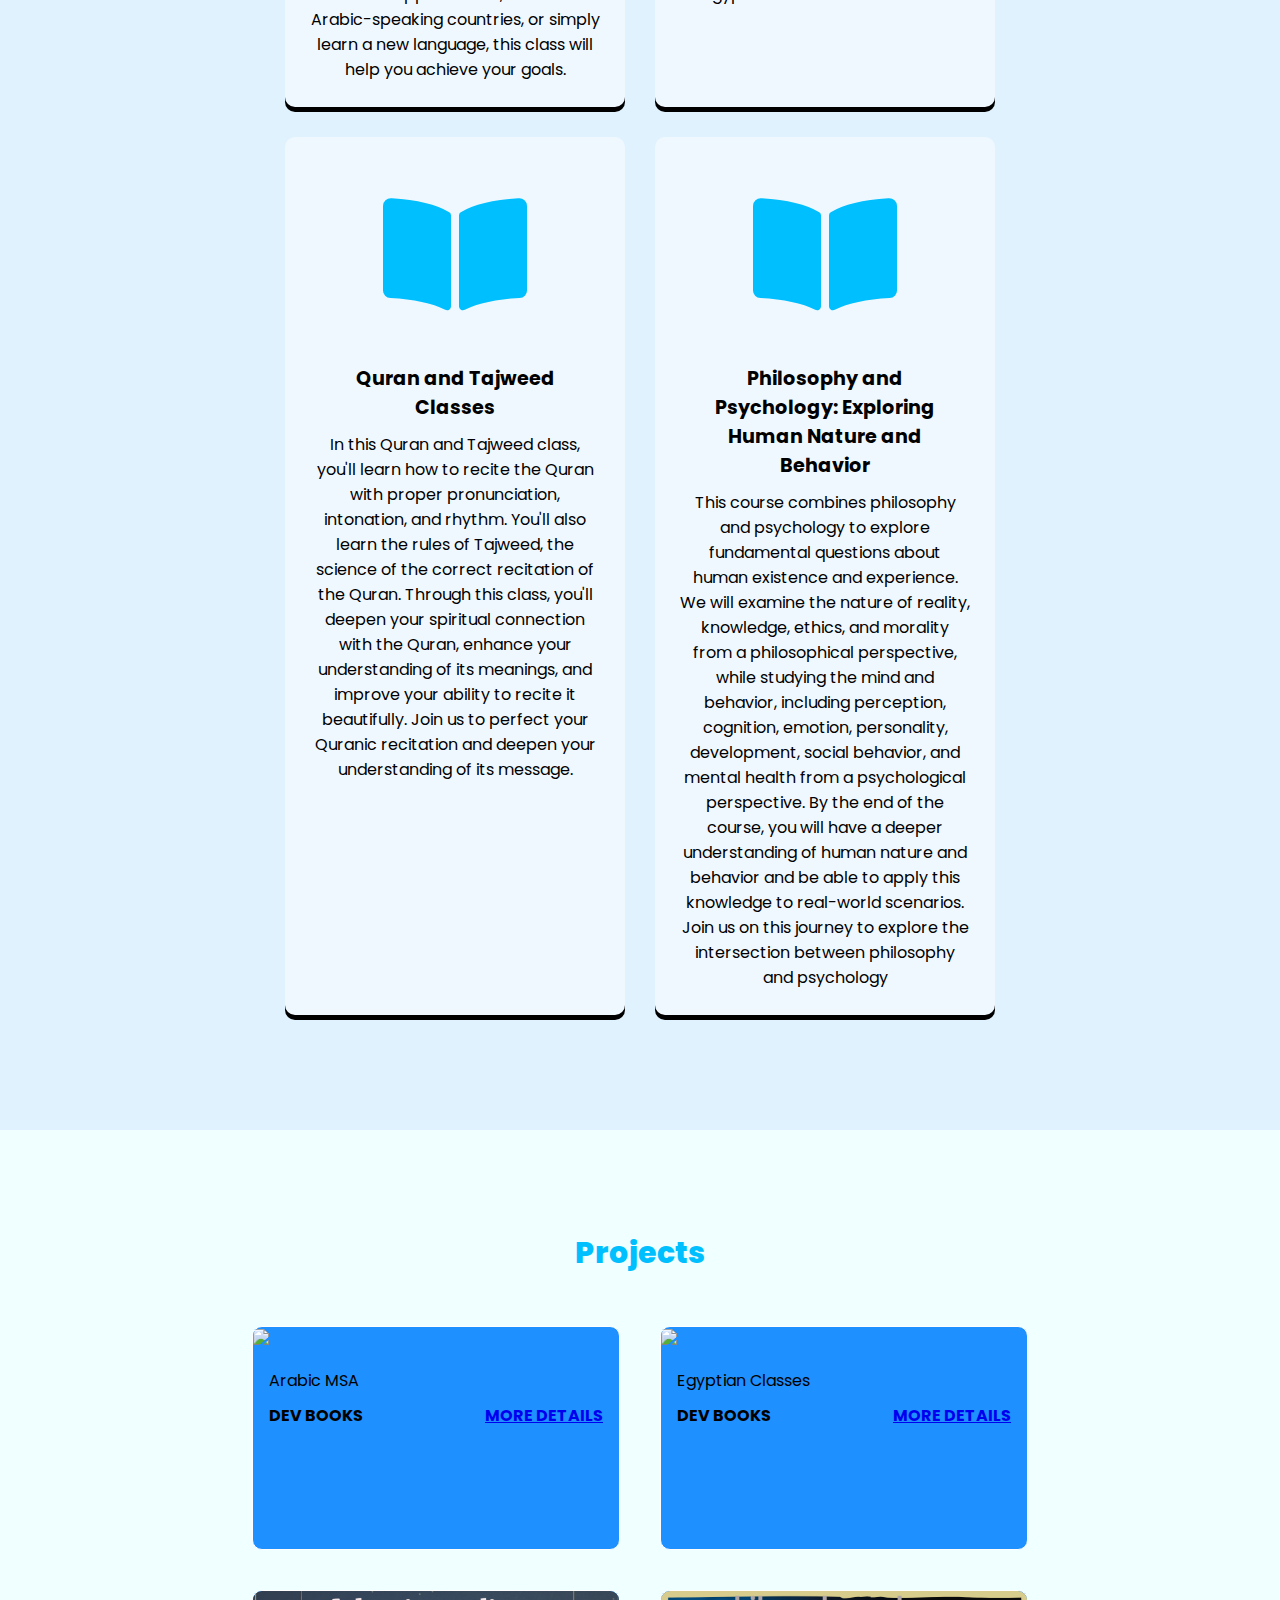
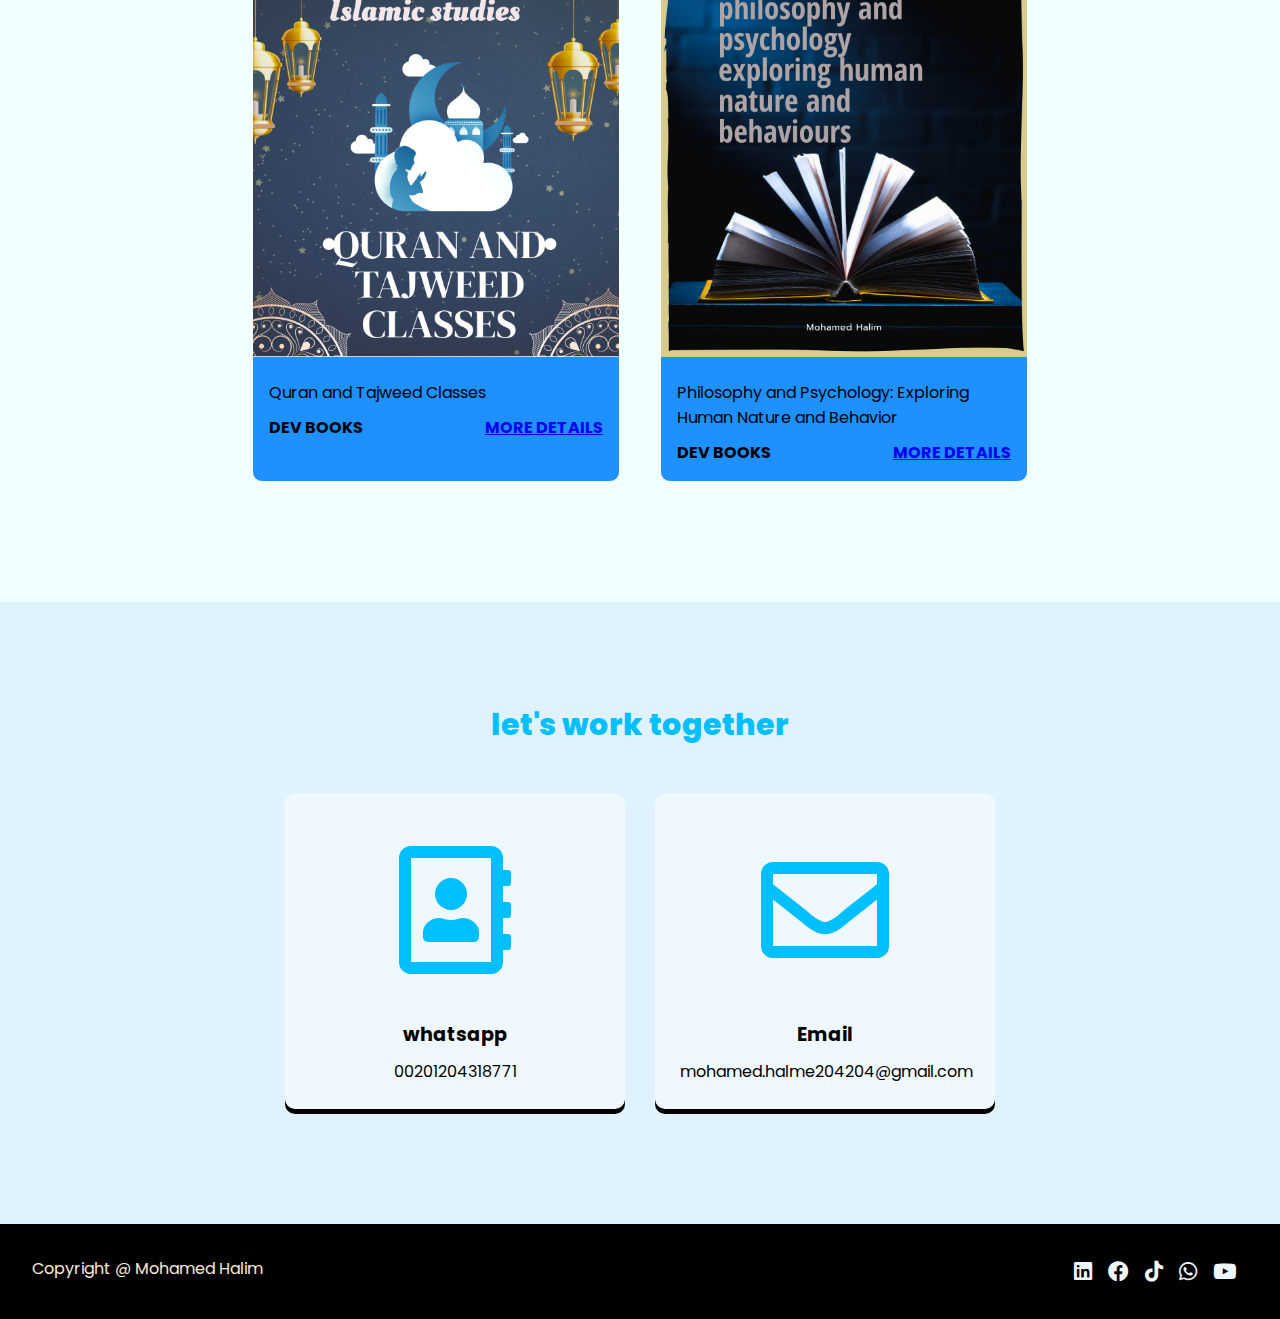
==== commit 5d7f30fa: "back again from what ali did" ====
--- a/index.html
+++ b/index.html
@@ -5,7 +5,7 @@
     <meta http-equiv="X-UA-Compatible" content="IE=edge">
     <meta name="viewport" content="width=device-width, initial-scale=1.0">
     <link rel="stylesheet" href="https://cdnjs.cloudflare.com/ajax/libs/font-awesome/5.15.4/css/all.min.css">
-    <link rel="stylesheet" href="GitHub/Mohamed-halim-Arabic-teacher-/style.css">
+    <link rel="stylesheet" href="/style.css">
     <title>Mohamed Halim The Arabic teacher</title>
 </head>
 <body>
--- a/style.css
+++ b/style.css
@@ -0,0 +1,277 @@
+@import url('https://fonts.googleapis.com/css2?family=Poppins:ital,wght@0,100;0,200;0,300;0,400;0,500;0,600;0,700;0,800;0,900;1,200;1,300;1,400;1,500;1,600;1,700;1,800;1,900&display=swap');
+
+* {
+  font-family: 'Poppins', sans-serif;
+  margin: 0;
+  padding: 0;
+  box-sizing: border-box;
+  scroll-behavior: smooth;
+}
+
+header {
+  background-color: deepskyblue;
+  width:100%;
+  position: fixed;
+  z-index: 999;
+  display: flex;
+  justify-content: space-between;
+  align-items: center;
+  padding:12px 200px;
+}
+
+.logo {
+  color:aliceblue;
+  text-transform:uppercase;
+  font-weight:700;
+  font: size 1.9em;
+}
+
+.navigation a {
+  color: white;
+  text-decoration: none;
+  font-size: 1.1em;
+  font-weight: 500;
+  padding-left: 30px;
+}
+
+.navigation a:hover {
+  color: blueviolet;
+  text-decoration: none;
+  font-size: 1.1em;
+  font-weight: 500;
+  padding-left: 30px;
+}
+
+section {
+  padding: 100px 200px;
+  color: black;
+}
+
+.main {
+  width: 100%;
+  min-height: 100vh;
+  display: flex;
+  align-items: center;
+  background: url(pic/codingmm.jpg) no-repeat;
+  background-size: cover;
+  background-position: center;
+  background-attachment: fixed;
+}
+
+.main h2 {
+  color: aliceblue;
+  font-size: 1.4em;
+  font-weight: 500;
+}
+
+.main h2 span {
+  display: inline;
+  margin-top: 10px;
+  color: bisque;
+  font-size: 3em;
+  font-weight: 600;
+}
+
+.main h3 {
+  color: antiquewhite;
+  font-size: 2em;
+  font-weight: 400;
+  letter-spacing: 1px;
+  margin-top: 10px;
+  margin-bottom: 30px;
+}
+
+.main-btn {
+  color: antiquewhite;
+  background-color: deepskyblue;
+  text-decoration: none;
+  font-size: 1.6em;
+  font: weight 400px;
+  display: inline-block;
+  padding: 0.9375em 0.1875em;
+  letter-spacing: 1px;
+  border-radius: 30px;
+  margin-bottom: 40px;
+  transition: 0.7s ease;
+}
+
+.main-btn:hover {
+  background-color: darkturquoise;
+  transform: scale(1.1);
+}
+
+.social-icons a {
+  color: aliceblue;
+  font-size: 1.7em;
+  padding-right: 30px;
+}
+
+.title {
+    display: flex;
+    justify-content: center;
+    font-weight: 800;
+    margin-bottom: 30px;
+    font-size: 30px;
+    color: deepskyblue;
+  }
+  
+  .content {
+    display: flex;
+    justify-content: center;
+    flex-direction: row;
+    flex-wrap: wrap;
+  }
+  
+    .card {
+    background-color: aliceblue;
+    width: 21.25em;
+    box-shadow: 0 5px 25px rgba(1 1 1 1 / 50%);
+    border-radius: 10px;
+    padding: 25px;
+    margin: 15px;
+    transition: 0.7s;
+
+  } 
+  .card {
+    background-color: aliceblue;
+    width: 21.25em;
+    box-shadow: 0 5px
+    
+  }
+ 
+  
+  .card:hover {
+    transform: scale(1.1);
+  }
+  
+  .icon {
+    color: deepskyblue;
+    font-size: 8em;
+    text-align: center;
+  }
+  
+  .info {
+    text-align: center;
+  }
+  
+  .info h3 {
+    color: deepskyblue;
+    font-size: 1.2em;
+    font-weight: 700;
+    margin: 10px;
+  }
+.projects {
+  background-color: azure;
+}
+.projects.content{
+  margin-top: 30px;
+}
+.project-card {
+  background-color: dodgerblue;
+  border: 1px solid #fff;
+  min-height: 14em;
+  width: 23em;
+  overflow: hidden;
+  border-radius: 10px;
+  margin: 20px;
+  transition: 0.7s ease;
+}
+.project-card:hover{
+  transform: scale(1.1);
+}
+.project-card:hover  .project-image{
+  opacity: 0.9;
+}
+.project-image    img{
+  width: 100%;
+}
+.project-info {
+  padding:1em;
+}
+.project-category{
+  font-size: 0.8em;
+  color: deepskyblue;
+}
+.project-title{
+  display: flex;
+  justify-content: space-between;
+  text-transform: uppercase;
+  font-weight: 10px;
+  margin-top: 10px;
+}
+
+.cards{
+  background-color: rgba(135, 206, 250, 0.272);
+}
+.content.icon{
+  font-size: 4.5em;
+
+}
+.content .info h3{
+  color: black
+}
+.content.info p {
+  font-size: 1.5em;
+}
+.footer{
+  background-color:black;
+  color:antiquewhite;
+  padding:2em;
+  display:flex;
+  justify-content:space-between;
+}
+.footer-title{
+  font-size: 1.3em;
+  font-weight: 600;
+
+}
+.footer-title .span{
+  color: aqua;
+}
+.footer .social-icons a{
+  font-size: 1.3em;
+  padding: 0 12px 0 0;
+}
+
+@media (max-width:1023px){
+  header{
+    padding: 12px 20px;
+  }
+.navigation a{
+  padding-left: 10px;
+}
+.title{
+  font-size: 1.8em;
+}
+section{
+  padding: 80px 20px;
+}
+.main-content h2{
+  font-size: 1em;
+}
+.main-content h3{
+  font-size: 1.em;
+}
+.content{
+  flex-direction: column;
+  align-self: center;
+} 
+
+}
+@media(max-width:641px){
+  body{
+    font-size: 12px;
+  }
+  .main-content h2{
+    font-size: 1.4em;
+  }
+  .main-content h3{
+    font-size: 1.4em;
+  }
+}
+@media(max-width:300px){
+  body{
+    font-size: 10px;
+  
+  }
+}
